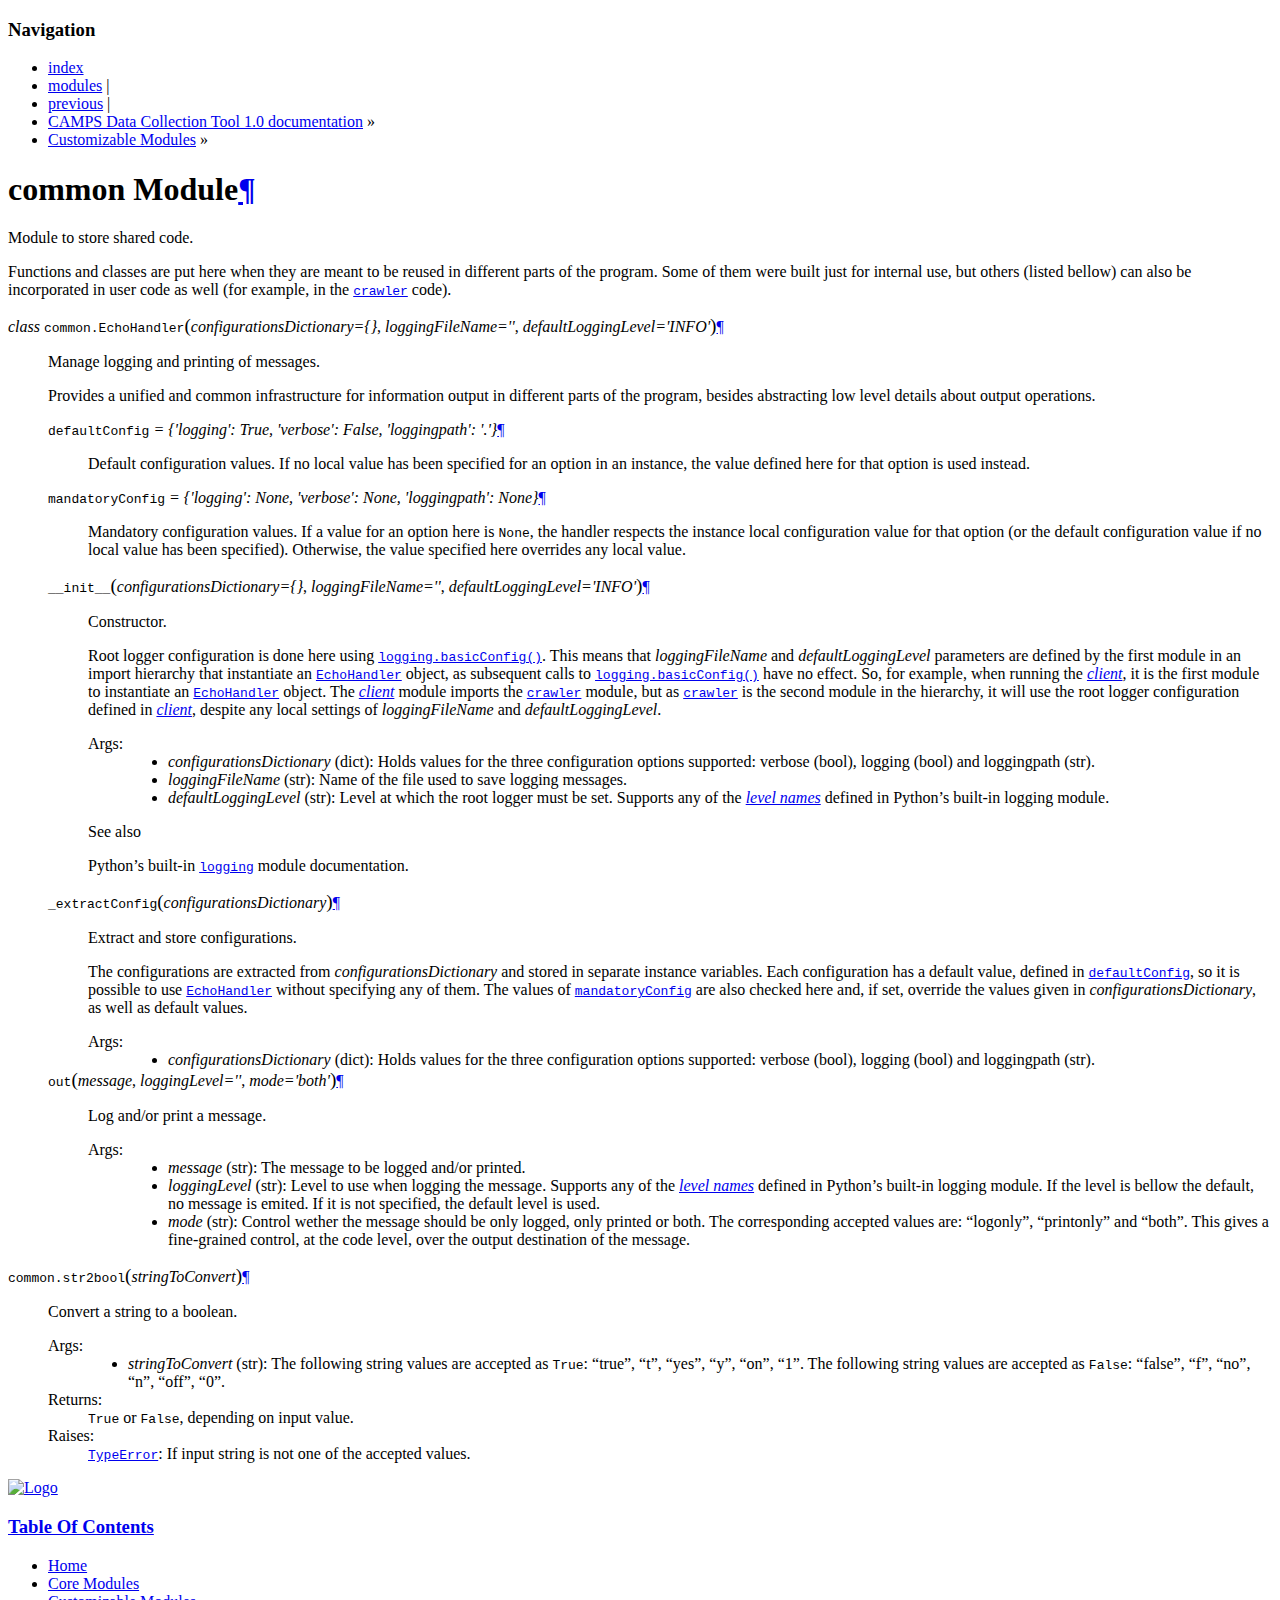
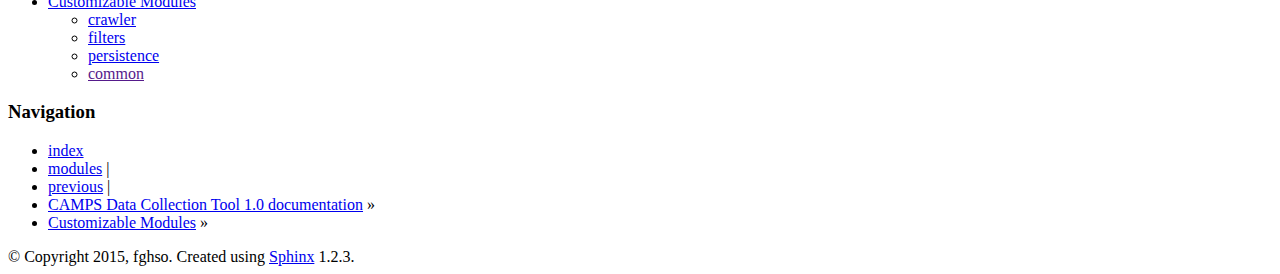
==== common.html @ 819060d7 "Update common module documentation" ====
<!DOCTYPE html PUBLIC "-//W3C//DTD XHTML 1.0 Transitional//EN"
  "http://www.w3.org/TR/xhtml1/DTD/xhtml1-transitional.dtd">


<html xmlns="http://www.w3.org/1999/xhtml">
  <head>
    <meta http-equiv="Content-Type" content="text/html; charset=utf-8" />
    
    <title>common Module &mdash; CAMPS Data Collection Tool 1.0 documentation</title>
    
    <link rel="stylesheet" href="_static/default.css" type="text/css" />
    <link rel="stylesheet" href="_static/pygments.css" type="text/css" />
    
    <script type="text/javascript">
      var DOCUMENTATION_OPTIONS = {
        URL_ROOT:    './',
        VERSION:     '1.0',
        COLLAPSE_INDEX: false,
        FILE_SUFFIX: '.html',
        HAS_SOURCE:  true
      };
    </script>
    <script type="text/javascript" src="_static/jquery.js"></script>
    <script type="text/javascript" src="_static/underscore.js"></script>
    <script type="text/javascript" src="_static/doctools.js"></script>
    <link rel="shortcut icon" href="_static/camps_dct.ico"/>
    <link rel="top" title="CAMPS Data Collection Tool 1.0 documentation" href="index.html" />
    <link rel="up" title="Customizable Modules" href="customizable-modules.html" />
    <link rel="prev" title="persistence Module" href="persistence.html" /> 
  </head>
  <body>
    <div class="related">
      <h3>Navigation</h3>
      <ul>
        <li class="right" style="margin-right: 10px">
          <a href="genindex.html" title="General Index"
             accesskey="I">index</a></li>
        <li class="right" >
          <a href="py-modindex.html" title="Python Module Index"
             >modules</a> |</li>
        <li class="right" >
          <a href="persistence.html" title="persistence Module"
             accesskey="P">previous</a> |</li>
        <li><a href="index.html">CAMPS Data Collection Tool 1.0 documentation</a> &raquo;</li>
          <li><a href="customizable-modules.html" accesskey="U">Customizable Modules</a> &raquo;</li> 
      </ul>
    </div>  

    <div class="document">
      <div class="documentwrapper">
        <div class="bodywrapper">
          <div class="body">
            
  <div class="section" id="module-common">
<span id="common-module"></span><h1>common Module<a class="headerlink" href="#module-common" title="Permalink to this headline">¶</a></h1>
<p>Module to store shared code.</p>
<p>Functions and classes are put here when they are meant to be reused in different parts of the program. Some of them were built just for internal use, but others (listed bellow) can also be incorporated in user code as well (for example, in the <a class="reference internal" href="crawler.html#crawler.DemoCrawler" title="crawler.DemoCrawler"><tt class="xref py py-class docutils literal"><span class="pre">crawler</span></tt></a> code).</p>
<dl class="class">
<dt id="common.EchoHandler">
<em class="property">class </em><tt class="descclassname">common.</tt><tt class="descname">EchoHandler</tt><big>(</big><em>configurationsDictionary={}</em>, <em>loggingFileName=''</em>, <em>defaultLoggingLevel='INFO'</em><big>)</big><a class="headerlink" href="#common.EchoHandler" title="Permalink to this definition">¶</a></dt>
<dd><p>Manage logging and printing of messages.</p>
<p>Provides a unified and common infrastructure for information output in different parts of the program, besides abstracting low level details about output operations.</p>
<dl class="attribute">
<dt id="common.EchoHandler.defaultConfig">
<tt class="descname">defaultConfig</tt><em class="property"> = {'logging': True, 'verbose': False, 'loggingpath': '.'}</em><a class="headerlink" href="#common.EchoHandler.defaultConfig" title="Permalink to this definition">¶</a></dt>
<dd><p>Default configuration values. If no local value has been specified for an option in an instance, the value defined here for that option is used instead.</p>
</dd></dl>

<dl class="attribute">
<dt id="common.EchoHandler.mandatoryConfig">
<tt class="descname">mandatoryConfig</tt><em class="property"> = {'logging': None, 'verbose': None, 'loggingpath': None}</em><a class="headerlink" href="#common.EchoHandler.mandatoryConfig" title="Permalink to this definition">¶</a></dt>
<dd><p>Mandatory configuration values. If a value for an option here is <tt class="docutils literal"><span class="pre">None</span></tt>, the handler respects the instance local configuration value for that option (or the default configuration value if no local value has been specified). Otherwise, the value specified here overrides any local value.</p>
</dd></dl>

<dl class="method">
<dt id="common.EchoHandler.__init__">
<tt class="descname">__init__</tt><big>(</big><em>configurationsDictionary={}</em>, <em>loggingFileName=''</em>, <em>defaultLoggingLevel='INFO'</em><big>)</big><a class="headerlink" href="#common.EchoHandler.__init__" title="Permalink to this definition">¶</a></dt>
<dd><p>Constructor.</p>
<p>Root logger configuration is done here using <a class="reference external" href="https://docs.python.org/2/library/logging.html#logging.basicConfig" title="(in Python v2.7)"><tt class="xref py py-func docutils literal"><span class="pre">logging.basicConfig()</span></tt></a>. This means that <em>loggingFileName</em> and  <em>defaultLoggingLevel</em> parameters are defined by the first module in an import hierarchy that instantiate an <a class="reference internal" href="#common.EchoHandler" title="common.EchoHandler"><tt class="xref py py-class docutils literal"><span class="pre">EchoHandler</span></tt></a> object, as subsequent calls to <a class="reference external" href="https://docs.python.org/2/library/logging.html#logging.basicConfig" title="(in Python v2.7)"><tt class="xref py py-func docutils literal"><span class="pre">logging.basicConfig()</span></tt></a> have no effect. So, for example, when running the <a class="reference internal" href="client.html"><em>client</em></a>, it is the first module to instantiate an <a class="reference internal" href="#common.EchoHandler" title="common.EchoHandler"><tt class="xref py py-class docutils literal"><span class="pre">EchoHandler</span></tt></a> object. The <a class="reference internal" href="client.html"><em>client</em></a> module imports the <a class="reference internal" href="crawler.html#module-crawler" title="crawler"><tt class="xref py py-mod docutils literal"><span class="pre">crawler</span></tt></a> module, but as <a class="reference internal" href="crawler.html#module-crawler" title="crawler"><tt class="xref py py-mod docutils literal"><span class="pre">crawler</span></tt></a> is the second module in the hierarchy, it will use the root logger configuration defined in <a class="reference internal" href="client.html"><em>client</em></a>, despite any local settings of <em>loggingFileName</em> and <em>defaultLoggingLevel</em>.</p>
<dl class="docutils">
<dt>Args:</dt>
<dd><ul class="first last simple">
<li><em>configurationsDictionary</em> (dict): Holds values for the three configuration options supported: verbose (bool), logging (bool) and loggingpath (str).</li>
<li><em>loggingFileName</em> (str): Name of the file used to save logging messages.</li>
<li><em>defaultLoggingLevel</em> (str): Level at which the root logger must be set. Supports any of the <a class="reference external" href="https://docs.python.org/2/library/logging.html#levels" title="(in Python v2.7)"><em class="xref std std-ref">level names</em></a> defined in Python&#8217;s built-in logging module.</li>
</ul>
</dd>
</dl>
<div class="admonition seealso">
<p class="first admonition-title">See also</p>
<p class="last">Python&#8217;s built-in <a class="reference external" href="https://docs.python.org/2/library/logging.html#module-logging" title="(in Python v2.7)"><tt class="xref py py-mod docutils literal"><span class="pre">logging</span></tt></a> module documentation.</p>
</div>
</dd></dl>

<dl class="method">
<dt id="common.EchoHandler._extractConfig">
<tt class="descname">_extractConfig</tt><big>(</big><em>configurationsDictionary</em><big>)</big><a class="headerlink" href="#common.EchoHandler._extractConfig" title="Permalink to this definition">¶</a></dt>
<dd><p>Extract and store configurations.</p>
<p>The configurations are extracted from <em>configurationsDictionary</em> and stored in separate instance variables. Each configuration has a default value, defined in <a class="reference internal" href="#common.EchoHandler.defaultConfig" title="common.EchoHandler.defaultConfig"><tt class="xref py py-attr docutils literal"><span class="pre">defaultConfig</span></tt></a>, so it is possible to use <a class="reference internal" href="#common.EchoHandler" title="common.EchoHandler"><tt class="xref py py-class docutils literal"><span class="pre">EchoHandler</span></tt></a> without specifying any of them. The values of <a class="reference internal" href="#common.EchoHandler.mandatoryConfig" title="common.EchoHandler.mandatoryConfig"><tt class="xref py py-attr docutils literal"><span class="pre">mandatoryConfig</span></tt></a> are also checked here and, if set, override the values given in <em>configurationsDictionary</em>, as well as default values.</p>
<dl class="docutils">
<dt>Args: </dt>
<dd><ul class="first last simple">
<li><em>configurationsDictionary</em> (dict): Holds values for the three configuration options supported: verbose (bool), logging (bool) and loggingpath (str).</li>
</ul>
</dd>
</dl>
</dd></dl>

<dl class="method">
<dt id="common.EchoHandler.out">
<tt class="descname">out</tt><big>(</big><em>message</em>, <em>loggingLevel=''</em>, <em>mode='both'</em><big>)</big><a class="headerlink" href="#common.EchoHandler.out" title="Permalink to this definition">¶</a></dt>
<dd><p>Log and/or print a message.</p>
<dl class="docutils">
<dt>Args: </dt>
<dd><ul class="first last simple">
<li><em>message</em> (str): The message to be logged and/or printed.</li>
<li><em>loggingLevel</em> (str): Level to use when logging the message. Supports any of the <a class="reference external" href="https://docs.python.org/2/library/logging.html#levels" title="(in Python v2.7)"><em class="xref std std-ref">level names</em></a> defined in Python&#8217;s built-in logging module. If the level is bellow the default, no message is emited. If it is not specified, the default level is used.</li>
<li><em>mode</em> (str): Control wether the message should be only logged, only printed or both. The corresponding accepted values are: &#8220;logonly&#8221;, &#8220;printonly&#8221; and &#8220;both&#8221;. This gives a fine-grained control, at the code level, over the output destination of the message.</li>
</ul>
</dd>
</dl>
</dd></dl>

</dd></dl>

<dl class="function">
<dt id="common.str2bool">
<tt class="descclassname">common.</tt><tt class="descname">str2bool</tt><big>(</big><em>stringToConvert</em><big>)</big><a class="headerlink" href="#common.str2bool" title="Permalink to this definition">¶</a></dt>
<dd><p>Convert a string to a boolean.</p>
<dl class="docutils">
<dt>Args:</dt>
<dd><ul class="first last simple">
<li><em>stringToConvert</em> (str): The following string values are accepted as <tt class="docutils literal"><span class="pre">True</span></tt>: &#8220;true&#8221;, &#8220;t&#8221;, &#8220;yes&#8221;, &#8220;y&#8221;, &#8220;on&#8221;, &#8220;1&#8221;. The following string values are accepted as <tt class="docutils literal"><span class="pre">False</span></tt>: &#8220;false&#8221;, &#8220;f&#8221;, &#8220;no&#8221;, &#8220;n&#8221;, &#8220;off&#8221;, &#8220;0&#8221;.</li>
</ul>
</dd>
<dt>Returns:</dt>
<dd><tt class="docutils literal"><span class="pre">True</span></tt> or <tt class="docutils literal"><span class="pre">False</span></tt>, depending on input value.</dd>
<dt>Raises:</dt>
<dd><a class="reference external" href="https://docs.python.org/2/library/exceptions.html#exceptions.TypeError" title="(in Python v2.7)"><tt class="xref py py-exc docutils literal"><span class="pre">TypeError</span></tt></a>: If input string is not one of the accepted values.</dd>
</dl>
</dd></dl>

</div>


          </div>
        </div>
      </div>
      <div class="sphinxsidebar">
        <div class="sphinxsidebarwrapper">
            <p class="logo"><a href="index.html">
              <img class="logo" src="_static/camps_dct_inv.png" alt="Logo"/>
            </a></p>
<h3><a href="index.html">Table Of Contents</a></h3>
<ul class="current">
<li class="toctree-l1"><a class="reference internal" href="index.html">Home</a></li>
<li class="toctree-l1"><a class="reference internal" href="core-modules.html">Core Modules</a></li>
<li class="toctree-l1 current"><a class="reference internal" href="customizable-modules.html">Customizable Modules</a><ul class="current">
<li class="toctree-l2"><a class="reference internal" href="crawler.html">crawler</a></li>
<li class="toctree-l2"><a class="reference internal" href="filters.html">filters</a></li>
<li class="toctree-l2"><a class="reference internal" href="persistence.html">persistence</a></li>
<li class="toctree-l2 current"><a class="current reference internal" href="">common</a></li>
</ul>
</li>
</ul>

<div id="searchbox" style="display: none">
  <h3>Quick search</h3>
    <form class="search" action="search.html" method="get">
      <input type="text" name="q" />
      <input type="submit" value="Go" />
      <input type="hidden" name="check_keywords" value="yes" />
      <input type="hidden" name="area" value="default" />
    </form>
    <p class="searchtip" style="font-size: 90%">
    Enter search terms or a module, class or function name.
    </p>
</div>
<script type="text/javascript">$('#searchbox').show(0);</script>
        </div>
      </div>
      <div class="clearer"></div>
    </div>
    <div class="related">
      <h3>Navigation</h3>
      <ul>
        <li class="right" style="margin-right: 10px">
          <a href="genindex.html" title="General Index"
             >index</a></li>
        <li class="right" >
          <a href="py-modindex.html" title="Python Module Index"
             >modules</a> |</li>
        <li class="right" >
          <a href="persistence.html" title="persistence Module"
             >previous</a> |</li>
        <li><a href="index.html">CAMPS Data Collection Tool 1.0 documentation</a> &raquo;</li>
          <li><a href="customizable-modules.html" >Customizable Modules</a> &raquo;</li> 
      </ul>
    </div>
    <div class="footer">
        &copy; Copyright 2015, fghso.
      Created using <a href="http://sphinx-doc.org/">Sphinx</a> 1.2.3.
    </div>
  </body>
</html>
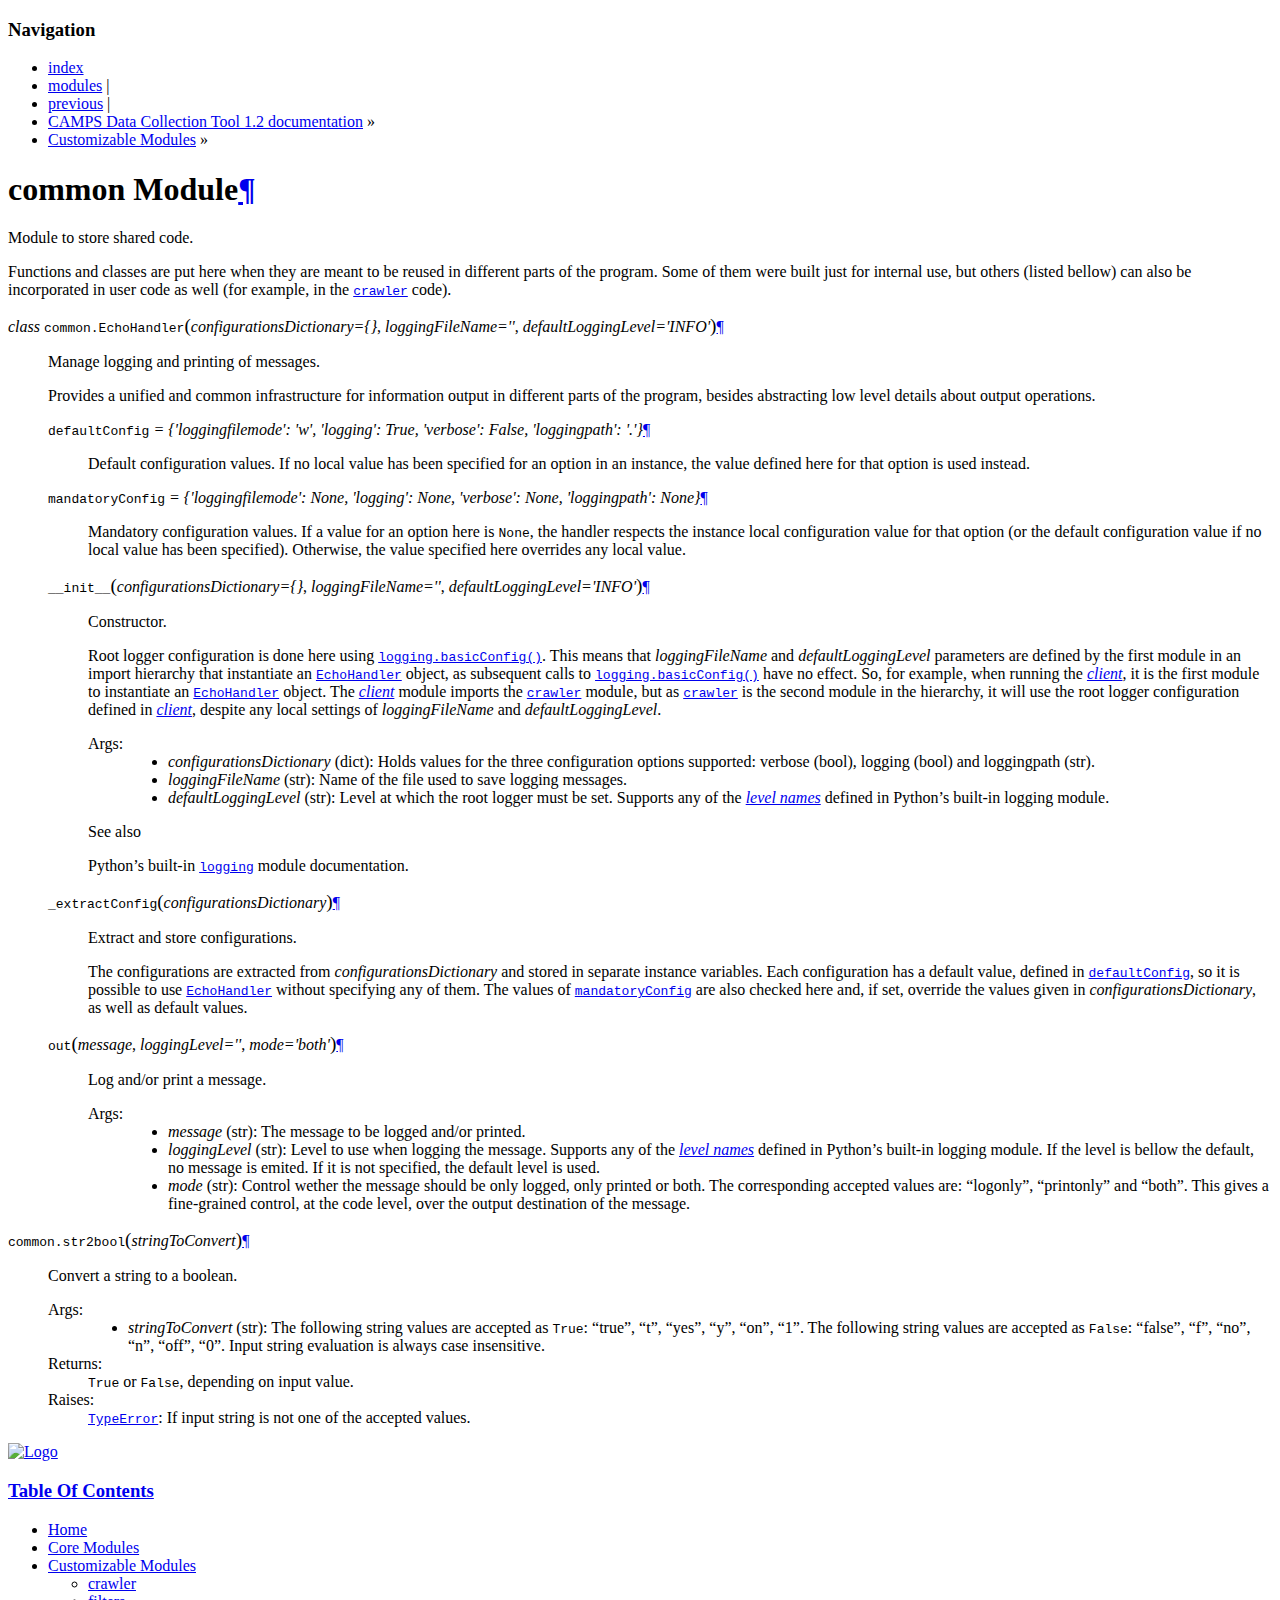
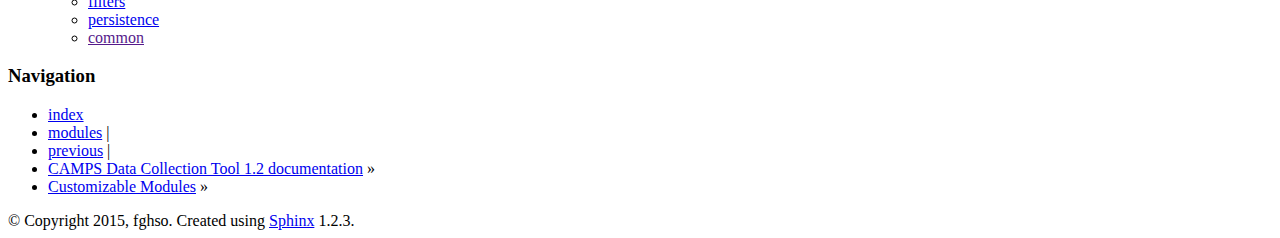
==== commit ee7590d7: "Update documentation to version 1.2" ====
--- a/common.html
+++ b/common.html
@@ -6,7 +6,7 @@
   <head>
     <meta http-equiv="Content-Type" content="text/html; charset=utf-8" />
     
-    <title>common Module &mdash; CAMPS Data Collection Tool 1.0 documentation</title>
+    <title>common Module &mdash; CAMPS Data Collection Tool 1.2 documentation</title>
     
     <link rel="stylesheet" href="_static/default.css" type="text/css" />
     <link rel="stylesheet" href="_static/pygments.css" type="text/css" />
@@ -14,7 +14,7 @@
     <script type="text/javascript">
       var DOCUMENTATION_OPTIONS = {
         URL_ROOT:    './',
-        VERSION:     '1.0',
+        VERSION:     '1.2',
         COLLAPSE_INDEX: false,
         FILE_SUFFIX: '.html',
         HAS_SOURCE:  true
@@ -24,7 +24,7 @@
     <script type="text/javascript" src="_static/underscore.js"></script>
     <script type="text/javascript" src="_static/doctools.js"></script>
     <link rel="shortcut icon" href="_static/camps_dct.ico"/>
-    <link rel="top" title="CAMPS Data Collection Tool 1.0 documentation" href="index.html" />
+    <link rel="top" title="CAMPS Data Collection Tool 1.2 documentation" href="index.html" />
     <link rel="up" title="Customizable Modules" href="customizable-modules.html" />
     <link rel="prev" title="persistence Module" href="persistence.html" /> 
   </head>
@@ -41,7 +41,7 @@
         <li class="right" >
           <a href="persistence.html" title="persistence Module"
              accesskey="P">previous</a> |</li>
-        <li><a href="index.html">CAMPS Data Collection Tool 1.0 documentation</a> &raquo;</li>
+        <li><a href="index.html">CAMPS Data Collection Tool 1.2 documentation</a> &raquo;</li>
           <li><a href="customizable-modules.html" accesskey="U">Customizable Modules</a> &raquo;</li> 
       </ul>
     </div>  
@@ -62,13 +62,13 @@
 <p>Provides a unified and common infrastructure for information output in different parts of the program, besides abstracting low level details about output operations.</p>
 <dl class="attribute">
 <dt id="common.EchoHandler.defaultConfig">
-<tt class="descname">defaultConfig</tt><em class="property"> = {'logging': True, 'verbose': False, 'loggingpath': '.'}</em><a class="headerlink" href="#common.EchoHandler.defaultConfig" title="Permalink to this definition">¶</a></dt>
+<tt class="descname">defaultConfig</tt><em class="property"> = {'loggingfilemode': 'w', 'logging': True, 'verbose': False, 'loggingpath': '.'}</em><a class="headerlink" href="#common.EchoHandler.defaultConfig" title="Permalink to this definition">¶</a></dt>
 <dd><p>Default configuration values. If no local value has been specified for an option in an instance, the value defined here for that option is used instead.</p>
 </dd></dl>
 
 <dl class="attribute">
 <dt id="common.EchoHandler.mandatoryConfig">
-<tt class="descname">mandatoryConfig</tt><em class="property"> = {'logging': None, 'verbose': None, 'loggingpath': None}</em><a class="headerlink" href="#common.EchoHandler.mandatoryConfig" title="Permalink to this definition">¶</a></dt>
+<tt class="descname">mandatoryConfig</tt><em class="property"> = {'loggingfilemode': None, 'logging': None, 'verbose': None, 'loggingpath': None}</em><a class="headerlink" href="#common.EchoHandler.mandatoryConfig" title="Permalink to this definition">¶</a></dt>
 <dd><p>Mandatory configuration values. If a value for an option here is <tt class="docutils literal"><span class="pre">None</span></tt>, the handler respects the instance local configuration value for that option (or the default configuration value if no local value has been specified). Otherwise, the value specified here overrides any local value.</p>
 </dd></dl>
 
@@ -97,13 +97,6 @@
 <tt class="descname">_extractConfig</tt><big>(</big><em>configurationsDictionary</em><big>)</big><a class="headerlink" href="#common.EchoHandler._extractConfig" title="Permalink to this definition">¶</a></dt>
 <dd><p>Extract and store configurations.</p>
 <p>The configurations are extracted from <em>configurationsDictionary</em> and stored in separate instance variables. Each configuration has a default value, defined in <a class="reference internal" href="#common.EchoHandler.defaultConfig" title="common.EchoHandler.defaultConfig"><tt class="xref py py-attr docutils literal"><span class="pre">defaultConfig</span></tt></a>, so it is possible to use <a class="reference internal" href="#common.EchoHandler" title="common.EchoHandler"><tt class="xref py py-class docutils literal"><span class="pre">EchoHandler</span></tt></a> without specifying any of them. The values of <a class="reference internal" href="#common.EchoHandler.mandatoryConfig" title="common.EchoHandler.mandatoryConfig"><tt class="xref py py-attr docutils literal"><span class="pre">mandatoryConfig</span></tt></a> are also checked here and, if set, override the values given in <em>configurationsDictionary</em>, as well as default values.</p>
-<dl class="docutils">
-<dt>Args: </dt>
-<dd><ul class="first last simple">
-<li><em>configurationsDictionary</em> (dict): Holds values for the three configuration options supported: verbose (bool), logging (bool) and loggingpath (str).</li>
-</ul>
-</dd>
-</dl>
 </dd></dl>
 
 <dl class="method">
@@ -130,7 +123,7 @@
 <dl class="docutils">
 <dt>Args:</dt>
 <dd><ul class="first last simple">
-<li><em>stringToConvert</em> (str): The following string values are accepted as <tt class="docutils literal"><span class="pre">True</span></tt>: &#8220;true&#8221;, &#8220;t&#8221;, &#8220;yes&#8221;, &#8220;y&#8221;, &#8220;on&#8221;, &#8220;1&#8221;. The following string values are accepted as <tt class="docutils literal"><span class="pre">False</span></tt>: &#8220;false&#8221;, &#8220;f&#8221;, &#8220;no&#8221;, &#8220;n&#8221;, &#8220;off&#8221;, &#8220;0&#8221;.</li>
+<li><em>stringToConvert</em> (str): The following string values are accepted as <tt class="docutils literal"><span class="pre">True</span></tt>: &#8220;true&#8221;, &#8220;t&#8221;, &#8220;yes&#8221;, &#8220;y&#8221;, &#8220;on&#8221;, &#8220;1&#8221;. The following string values are accepted as <tt class="docutils literal"><span class="pre">False</span></tt>: &#8220;false&#8221;, &#8220;f&#8221;, &#8220;no&#8221;, &#8220;n&#8221;, &#8220;off&#8221;, &#8220;0&#8221;. Input string evaluation is always case insensitive.</li>
 </ul>
 </dd>
 <dt>Returns:</dt>
@@ -193,7 +186,7 @@
         <li class="right" >
           <a href="persistence.html" title="persistence Module"
              >previous</a> |</li>
-        <li><a href="index.html">CAMPS Data Collection Tool 1.0 documentation</a> &raquo;</li>
+        <li><a href="index.html">CAMPS Data Collection Tool 1.2 documentation</a> &raquo;</li>
           <li><a href="customizable-modules.html" >Customizable Modules</a> &raquo;</li> 
       </ul>
     </div>
